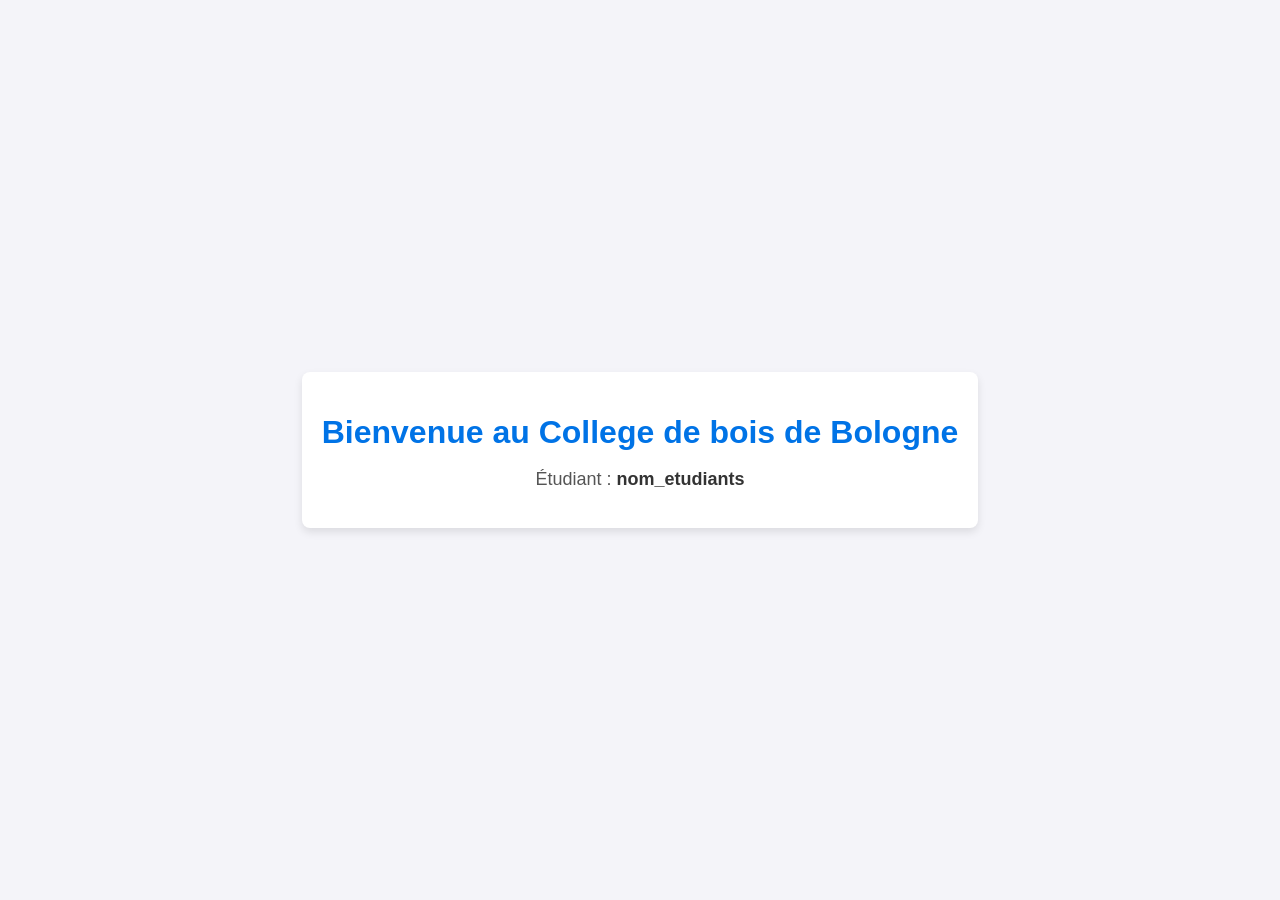
==== index.html @ ddd79541 "Ajout de fichier HTML et CSS" ====
<!DOCTYPE html>
<html lang="fr">
<head>
    <meta charset="UTF-8">
    <meta name="viewport" content="width=device-width, initial-scale=1.0">
    <title>College de bois de Bologne</title>
    <link rel="stylesheet" href="style.css">
</head>
<body>
    <div class="container">
        <h1>Bienvenue au College de bois de Bologne</h1>
        <p>Étudiant : <span id="nom_etudiant">nom_etudiants</span></p>
    </div>
</body>
</html>
---- style.css ----
/* style.css */

body {
    font-family: Arial, sans-serif;
    background-color: #f4f4f9;
    color: #333;
    margin: 0;
    display: flex;
    justify-content: center;
    align-items: center;
    height: 100vh;
}

.container {
    text-align: center;
    padding: 20px;
    background-color: #ffffff;
    border-radius: 8px;
    box-shadow: 0px 4px 8px rgba(0, 0, 0, 0.1);
}
h1 {
    color: #0073e6;
    margin-bottom: 10px;
}
p {
    font-size: 18px;
    color: #555;
}

#nom_etudiant {
    font-weight: bold;
    color: #333;
}
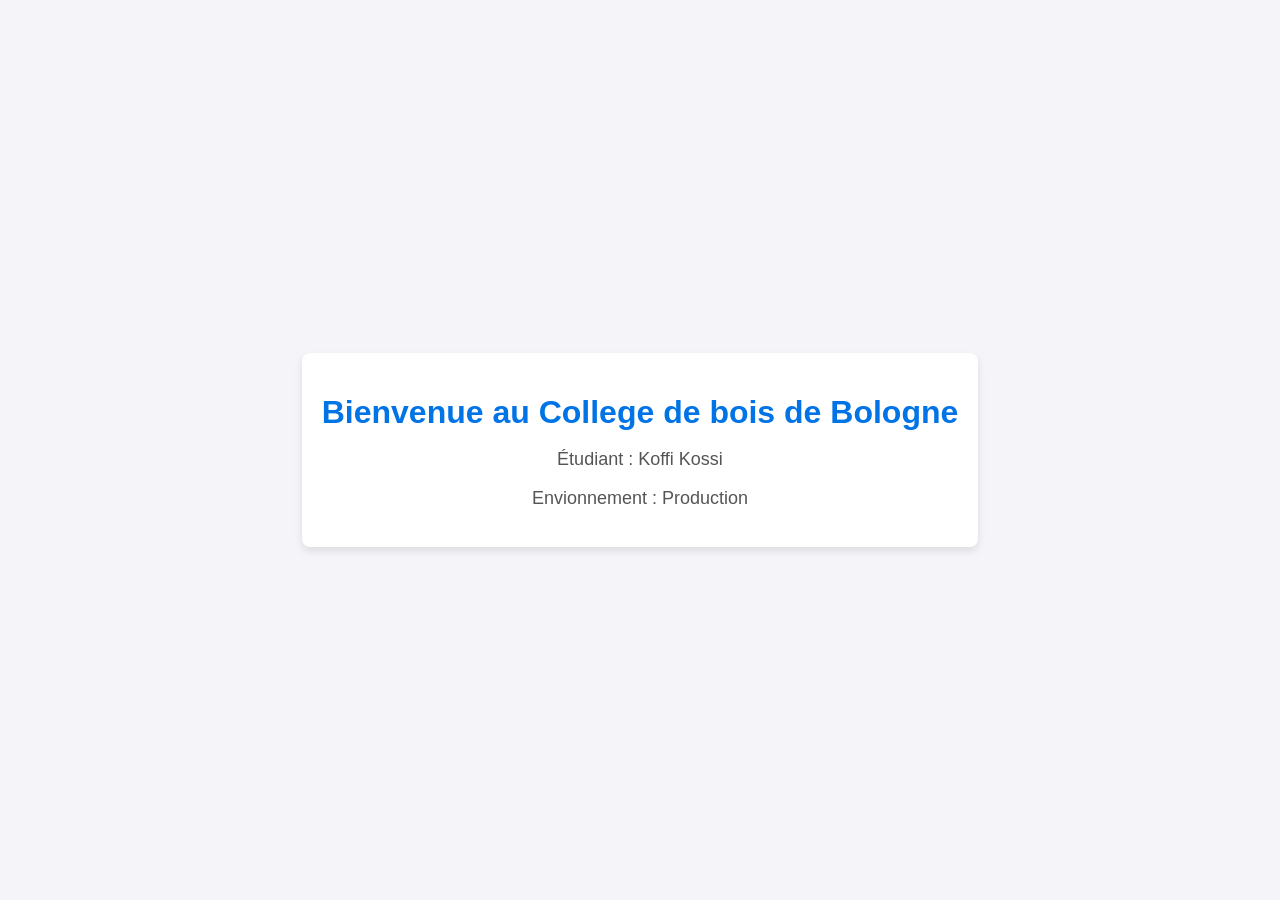
==== commit 063397a8: "Redeployment for PROD env" ====
--- a/index.html
+++ b/index.html
@@ -9,7 +9,8 @@
 <body>
     <div class="container">
         <h1>Bienvenue au College de bois de Bologne</h1>
-        <p>Étudiant : <span id="nom_etudiant">nom_etudiants</span></p>
+        <p>Étudiant : Koffi Kossi</p>
+        <p>Envionnement : Production</p>
     </div>
 </body>
 </html>
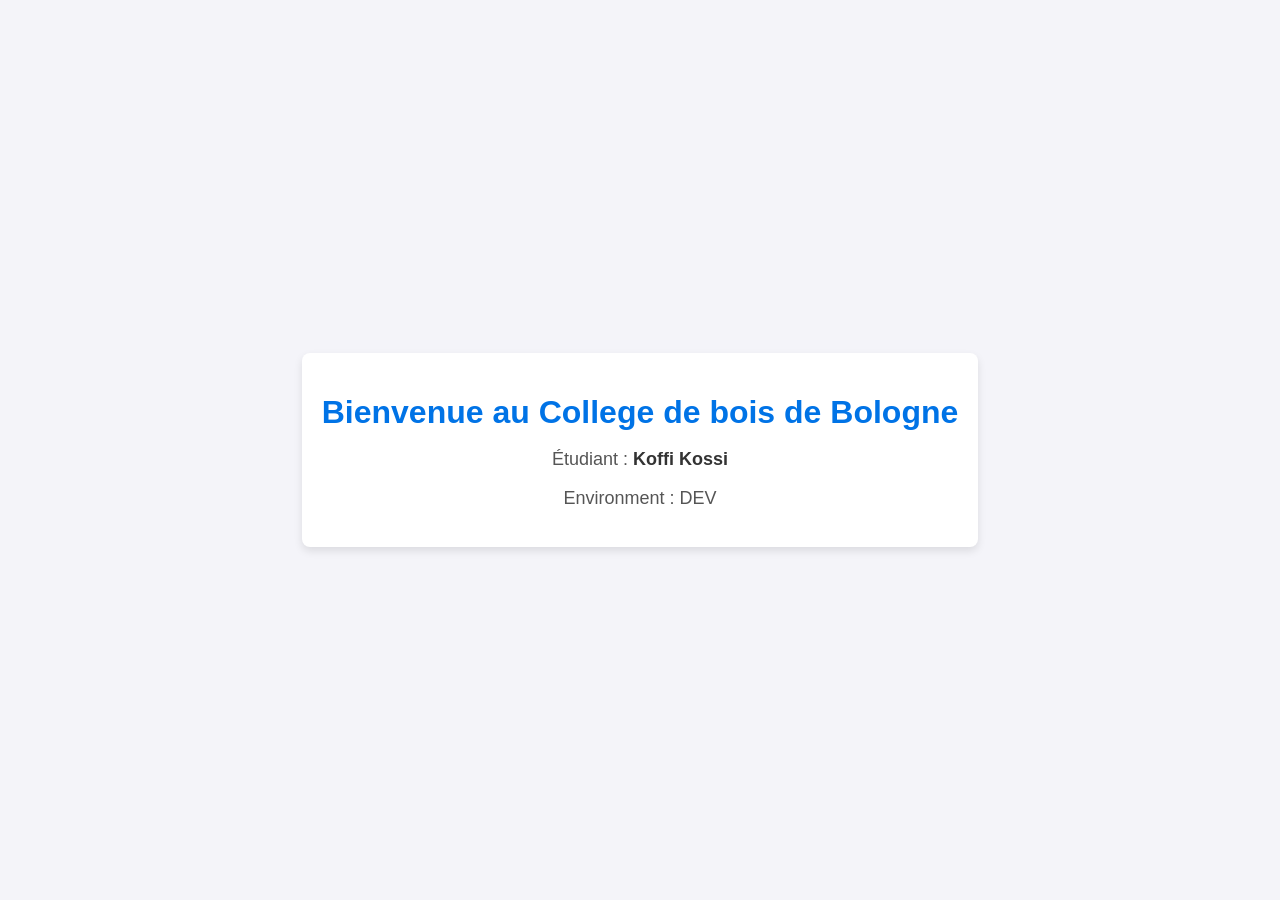
==== commit a852a1ab: "Redeployment for DEV env" ====
--- a/index.html
+++ b/index.html
@@ -9,8 +9,8 @@
 <body>
     <div class="container">
         <h1>Bienvenue au College de bois de Bologne</h1>
-        <p>Étudiant : Koffi Kossi</p>
-        <p>Envionnement : Production</p>
+        <p>Étudiant : <span id="nom_etudiant">Koffi Kossi</span></p>
+        <p>Environment : <span id="nom_env">DEV</span></p>
     </div>
 </body>
 </html>
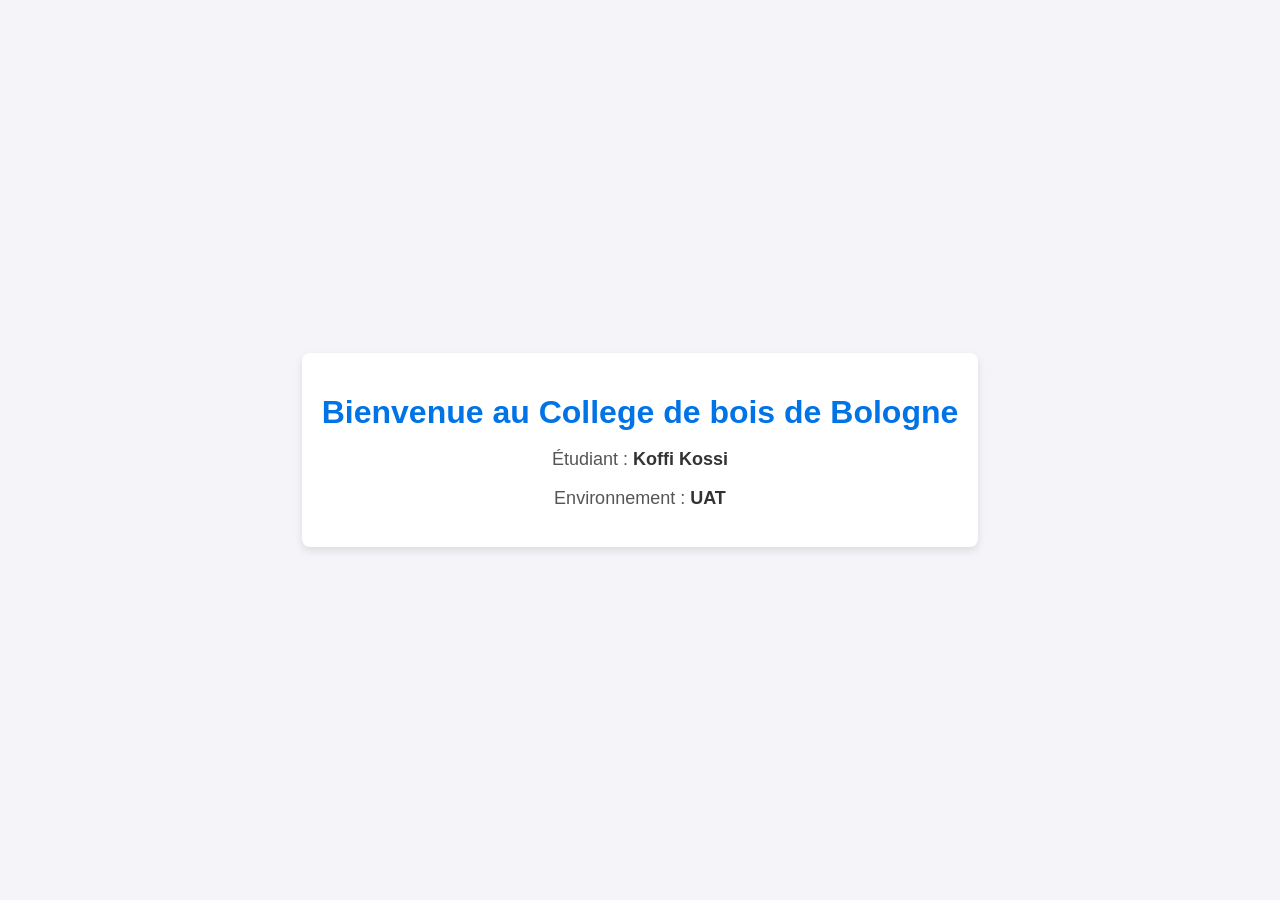
==== commit f208792c: "Redeployment for UAT env" ====
--- a/index.html
+++ b/index.html
@@ -10,7 +10,7 @@
     <div class="container">
         <h1>Bienvenue au College de bois de Bologne</h1>
         <p>Étudiant : <span id="nom_etudiant">Koffi Kossi</span></p>
-        <p>Environment : <span id="nom_env">DEV</span></p>
+        <p>Environnement : <span id="nom_etudiant">UAT</span></p>
     </div>
 </body>
 </html>
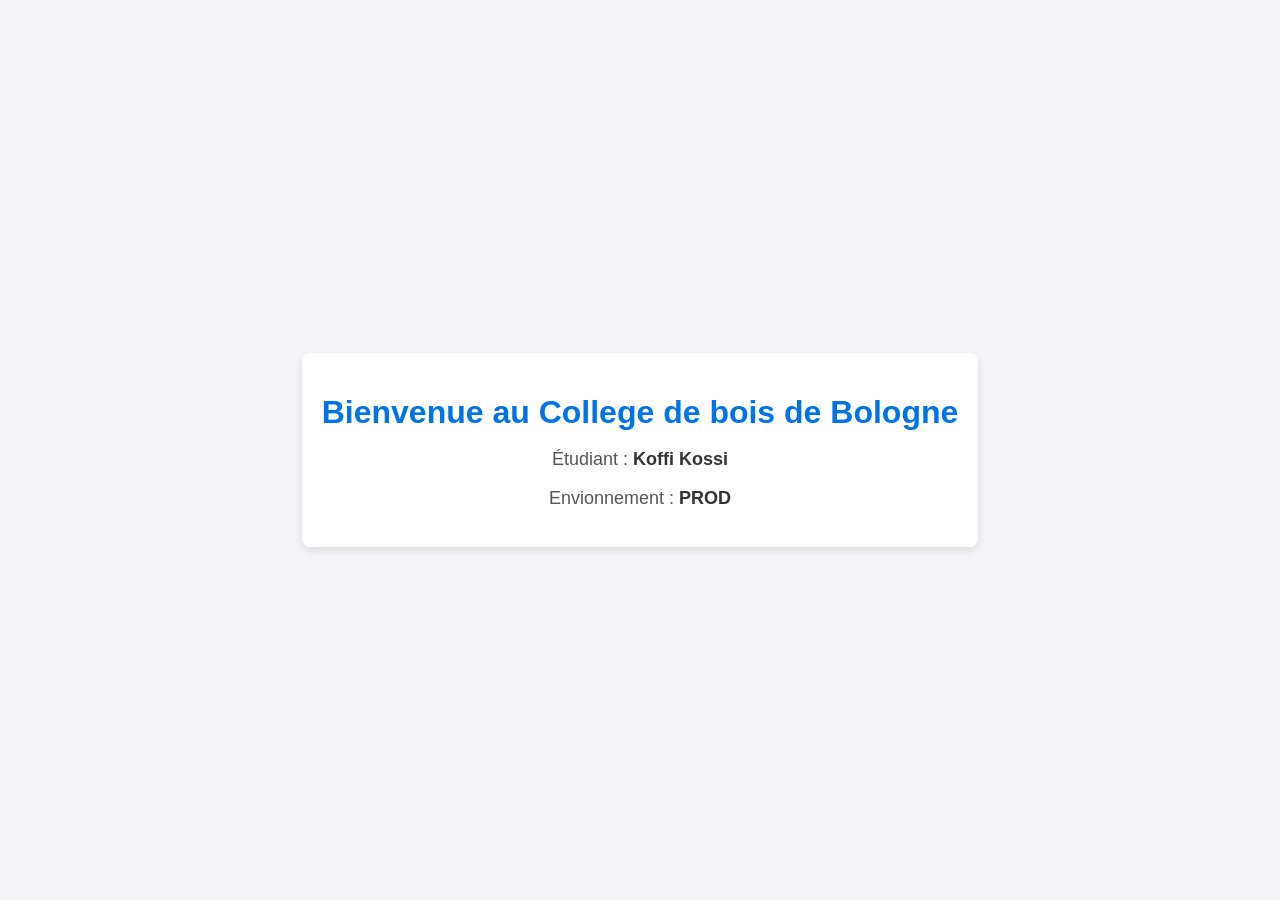
==== commit 8ad57232: "Redeployment for PROD-MAIN env" ====
--- a/index.html
+++ b/index.html
@@ -10,7 +10,7 @@
     <div class="container">
         <h1>Bienvenue au College de bois de Bologne</h1>
         <p>Étudiant : <span id="nom_etudiant">Koffi Kossi</span></p>
-        <p>Environnement : <span id="nom_etudiant">UAT</span></p>
+        <p>Envionnement : <span id="nom_etudiant">PROD</span></p>
     </div>
 </body>
 </html>
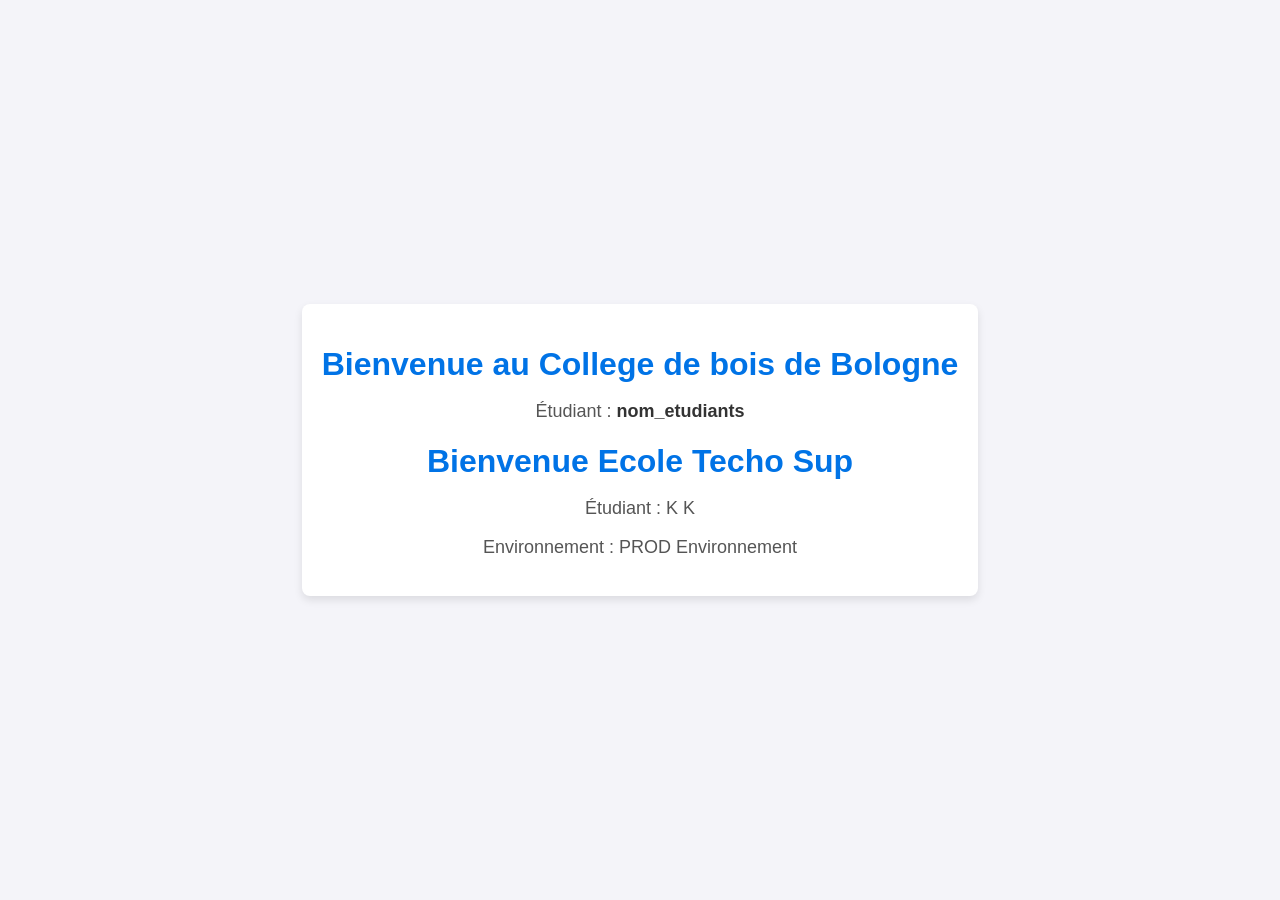
==== commit 7ab206a1: "Ajout des fichiers" ====
--- a/index.html
+++ b/index.html
@@ -9,8 +9,14 @@
 <body>
     <div class="container">
         <h1>Bienvenue au College de bois de Bologne</h1>
-        <p>Étudiant : <span id="nom_etudiant">Koffi Kossi</span></p>
-        <p>Envionnement : <span id="nom_etudiant">PROD</span></p>
+        <p>Étudiant : <span id="nom_etudiant">nom_etudiants</span></p>
+        <h1>Bienvenue Ecole Techo Sup</h1>
+        <p>Étudiant : K K </p>
+        <p>Environnement : PROD Environnement</p>
     </div>
 </body>
-</html>+</html>
+
+
+
+
--- a/style.css
+++ b/style.css
@@ -18,10 +18,12 @@
     border-radius: 8px;
     box-shadow: 0px 4px 8px rgba(0, 0, 0, 0.1);
 }
+
 h1 {
     color: #0073e6;
     margin-bottom: 10px;
 }
+
 p {
     font-size: 18px;
     color: #555;
@@ -30,4 +32,4 @@
 #nom_etudiant {
     font-weight: bold;
     color: #333;
-}+}
